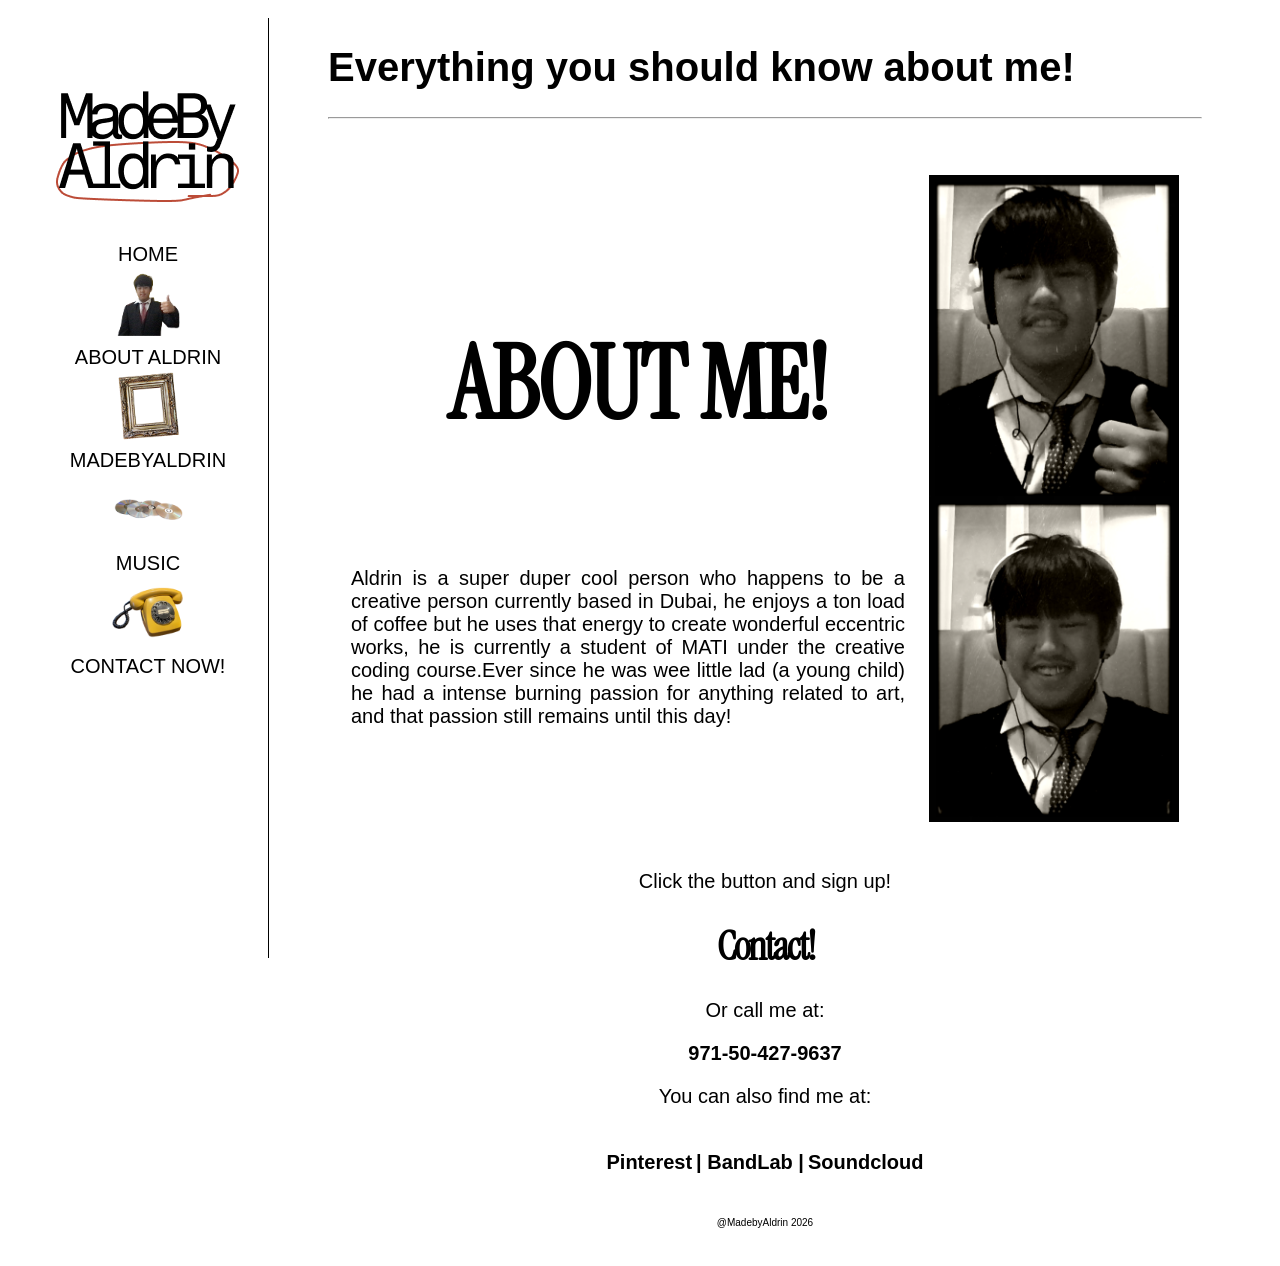
==== about.html @ e799afe7 "Add files via upload" ====
<!DOCTYPE html>
<html lang="en">
<head>
    <link rel="stylesheet" href="design.css" type="text/css">
    <meta charset="UTF-8">
    <meta name="viewport" content="width=device-width, initial-scale=1.0">
    <title>Aldrins Portfolio | Homepage</title>
</head>
<body>
    <div class="side">
        <center>
            <img src="portfolio logo.png" height="200px">
            <br>
            <a href="index.html">HOME</a>
            <br>
            <img src="me.png" height="75px">
            <br>
            <a href="about.html">ABOUT ALDRIN</a>
            <br>
            <img src="gallery.png" height="75px">
            <br>
            <a href="gallery.html">MADEBYALDRIN</a>
            <br>
            <img src="music.png" height="75px">
            <br>
            <a href="music.html">MUSIC</a>
            <br>
            <img src="contact.png" height="75px">
            <br>
            <a href="contact.html">CONTACT NOW!</a>
        </center>
    </div>
    <div style="padding-left: 50px; padding-right: 50px;" class="content">
        <h1>Everything you should know about me!</h1>
        <hr>
        <br>
        <table>
            <tr>
                <td>
                    <h1 style="font-size: 500;" class="myfont1">ABOUT ME!</h1>
                    <p style="padding-top: 50px; padding-right: 20px;">Aldrin is a super duper cool person who happens to be a creative person currently based in Dubai, he enjoys a ton load of coffee but he uses that energy to create wonderful eccentric works, he is currently a student of MATI under the creative coding course.Ever since he was wee little lad (a young child) he had a intense burning passion for anything related to art, and that passion still remains until this day!</p>
                </td>
                <td>
                    <img src="me!!.png" width="250">
                </td>
            </tr>
        </table>
        <center>
            <p>Click the button and sign up!</p>
            <h1><a href="contact.html" style="font-size: 40px;" class="myfont1">Contact!</a></h1>
            <p>Or call me at:</p>
            <p><b>971-50-427-9637</b></p>
            <p>You can also find me at:</p>
            <table>
                <tr>
                    <th><a href="https://www.pinterest.com/quietkidwhossupercool/">Pinterest</a></th>
                    <th> | <a href="https://www.bandlab.com/somekidwhosabard">BandLab</a> | </th>
                    <th><a href="https://on.soundcloud.com/zziywhe92aCSha3gxk">Soundcloud</a></th>
                </tr>
            </table>
        </center>
        <footer>
            <p>@MadebyAldrin 2026</p>
        </footer>
    </div>
</body>
</html>
---- design.css ----
@font-face  {
    font-family: myFont;
    src: url(InstrumentSerif-Regular.ttf);
}
.myfont1{
    font-family: myFont;
    font-size: 100px;
    letter-spacing: -2px;
    text-align: center;
}

body{
    color: black;
    background-color: white;
    font-size: 20px;
    font-family: 'Franklin Gothic Medium', 'Arial Narrow', Arial, sans-serif;
    padding: 10px;
    text-align: justify;
    padding-left: 20px;
    padding-right: 20px;
}
.side{
    height: 100%;
    width: 200px;
    position: fixed;
    background-color: white;
    overflow-x: hidden;
    padding: 20px;
    border-right: 1px solid black;
}

a{
    color: black;
    font-family: 'Franklin Gothic Medium', 'Arial Narrow', Arial, sans-serif;
    text-decoration: none;
}
a:hover{
    color: #BC4C38;
}

.border{
    border: 1px solid black;
}

.content{
    margin-left: 250px;
}

.scroll {
    overflow: auto;
    white-space: nowrap;
    padding: 10px;
}

footer{
    text-align: center;
    font-size: 10px;
    padding: 10px;
}

table{
    border: none;
    padding: 20px;
}

.forheaders{
    text-align: center;
}
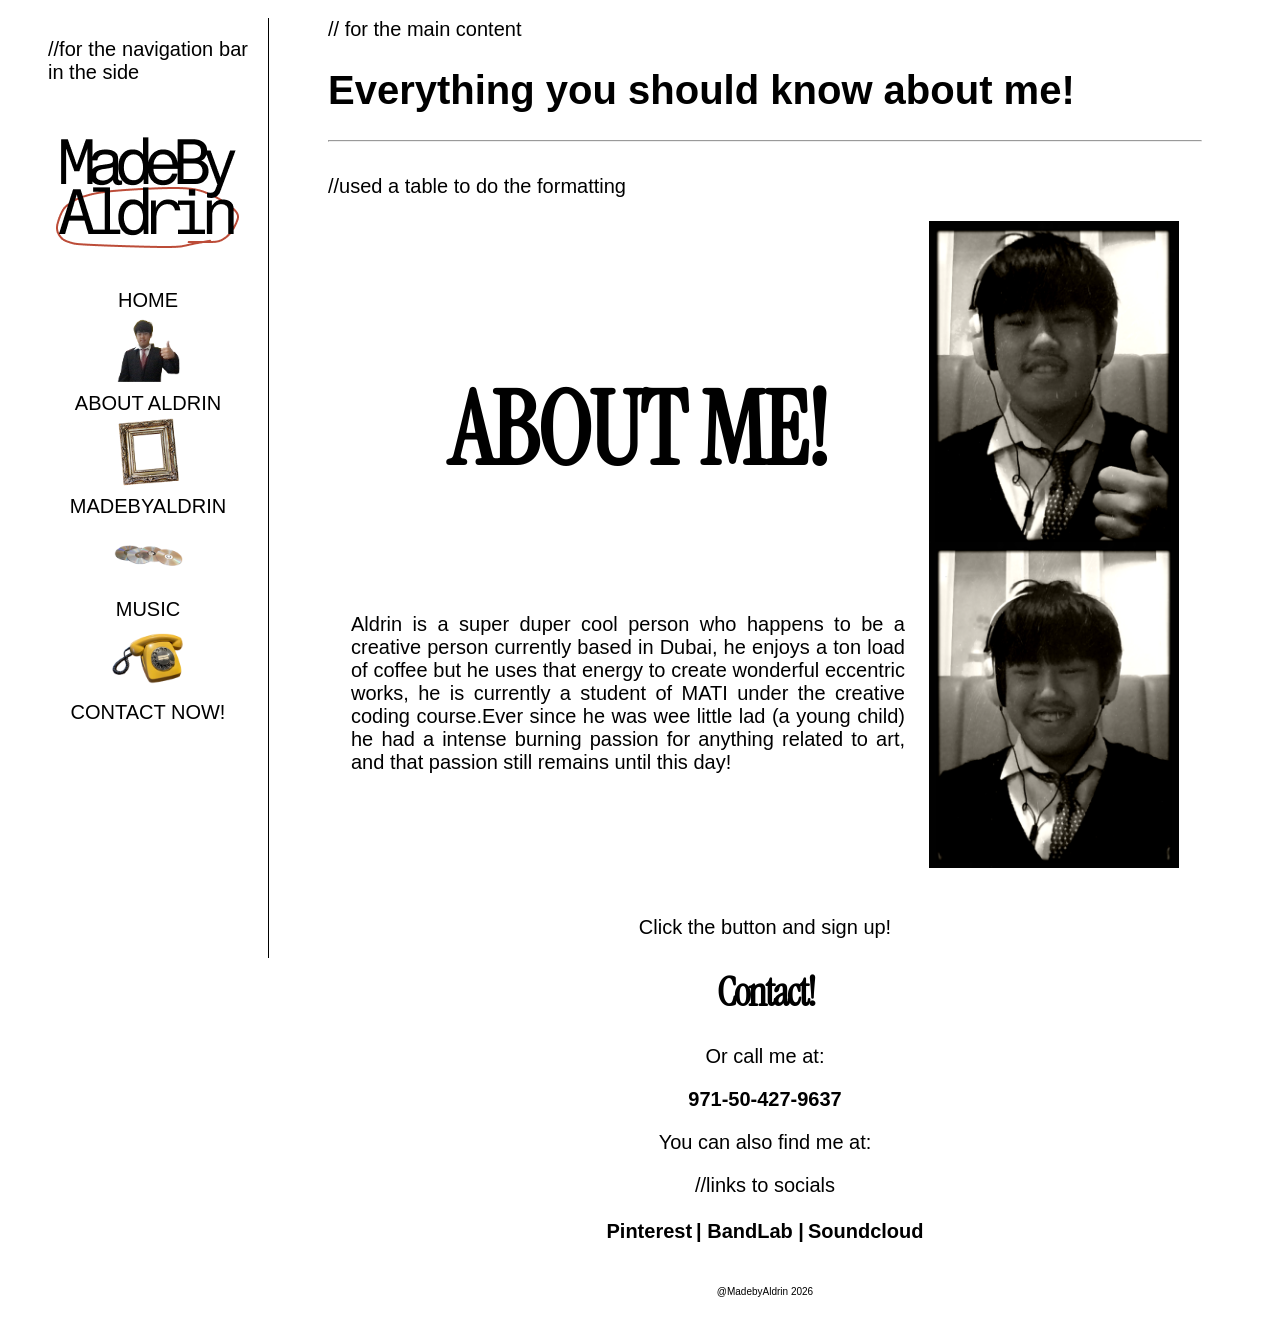
==== commit 372923ac: "Update about.html" ====
--- a/about.html
+++ b/about.html
@@ -7,7 +7,7 @@
     <title>Aldrins Portfolio | Homepage</title>
 </head>
 <body>
-    <div class="side">
+    <div class="side">//for the navigation bar in the side
         <center>
             <img src="portfolio logo.png" height="200px">
             <br>
@@ -30,11 +30,11 @@
             <a href="contact.html">CONTACT NOW!</a>
         </center>
     </div>
-    <div style="padding-left: 50px; padding-right: 50px;" class="content">
+    <div style="padding-left: 50px; padding-right: 50px;" class="content">// for the main content
         <h1>Everything you should know about me!</h1>
         <hr>
         <br>
-        <table>
+        <table>//used a table to do the formatting
             <tr>
                 <td>
                     <h1 style="font-size: 500;" class="myfont1">ABOUT ME!</h1>
@@ -51,7 +51,7 @@
             <p>Or call me at:</p>
             <p><b>971-50-427-9637</b></p>
             <p>You can also find me at:</p>
-            <table>
+            <table>//links to socials
                 <tr>
                     <th><a href="https://www.pinterest.com/quietkidwhossupercool/">Pinterest</a></th>
                     <th> | <a href="https://www.bandlab.com/somekidwhosabard">BandLab</a> | </th>
@@ -64,4 +64,4 @@
         </footer>
     </div>
 </body>
-</html>+</html>
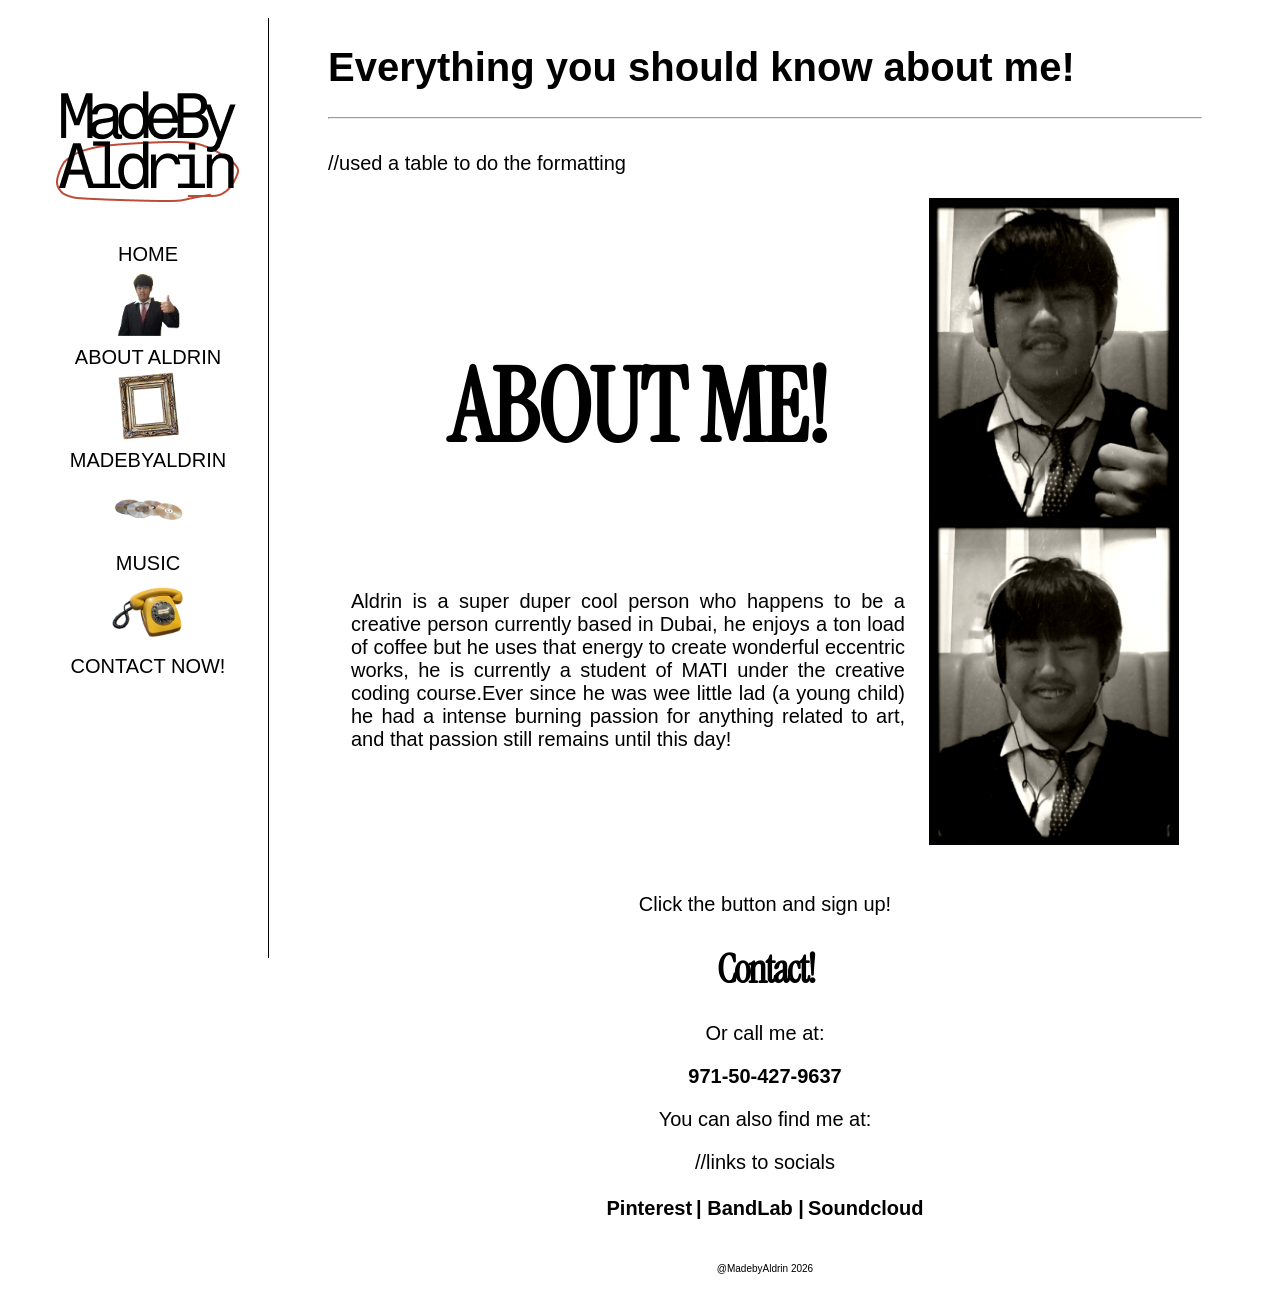
==== commit fe7a0720: "Update about.html" ====
--- a/about.html
+++ b/about.html
@@ -7,7 +7,7 @@
     <title>Aldrins Portfolio | Homepage</title>
 </head>
 <body>
-    <div class="side">//for the navigation bar in the side
+    <div class="side"><!--for the navigation bar in the side-->
         <center>
             <img src="portfolio logo.png" height="200px">
             <br>
@@ -30,8 +30,8 @@
             <a href="contact.html">CONTACT NOW!</a>
         </center>
     </div>
-    <div style="padding-left: 50px; padding-right: 50px;" class="content">// for the main content
-        <h1>Everything you should know about me!</h1>
+    <div style="padding-left: 50px; padding-right: 50px;" class="content"><!--for the main content-->
+        <h1>Everything you should know about me!</h1> <!--this is one of the more simple webpage-->
         <hr>
         <br>
         <table>//used a table to do the formatting
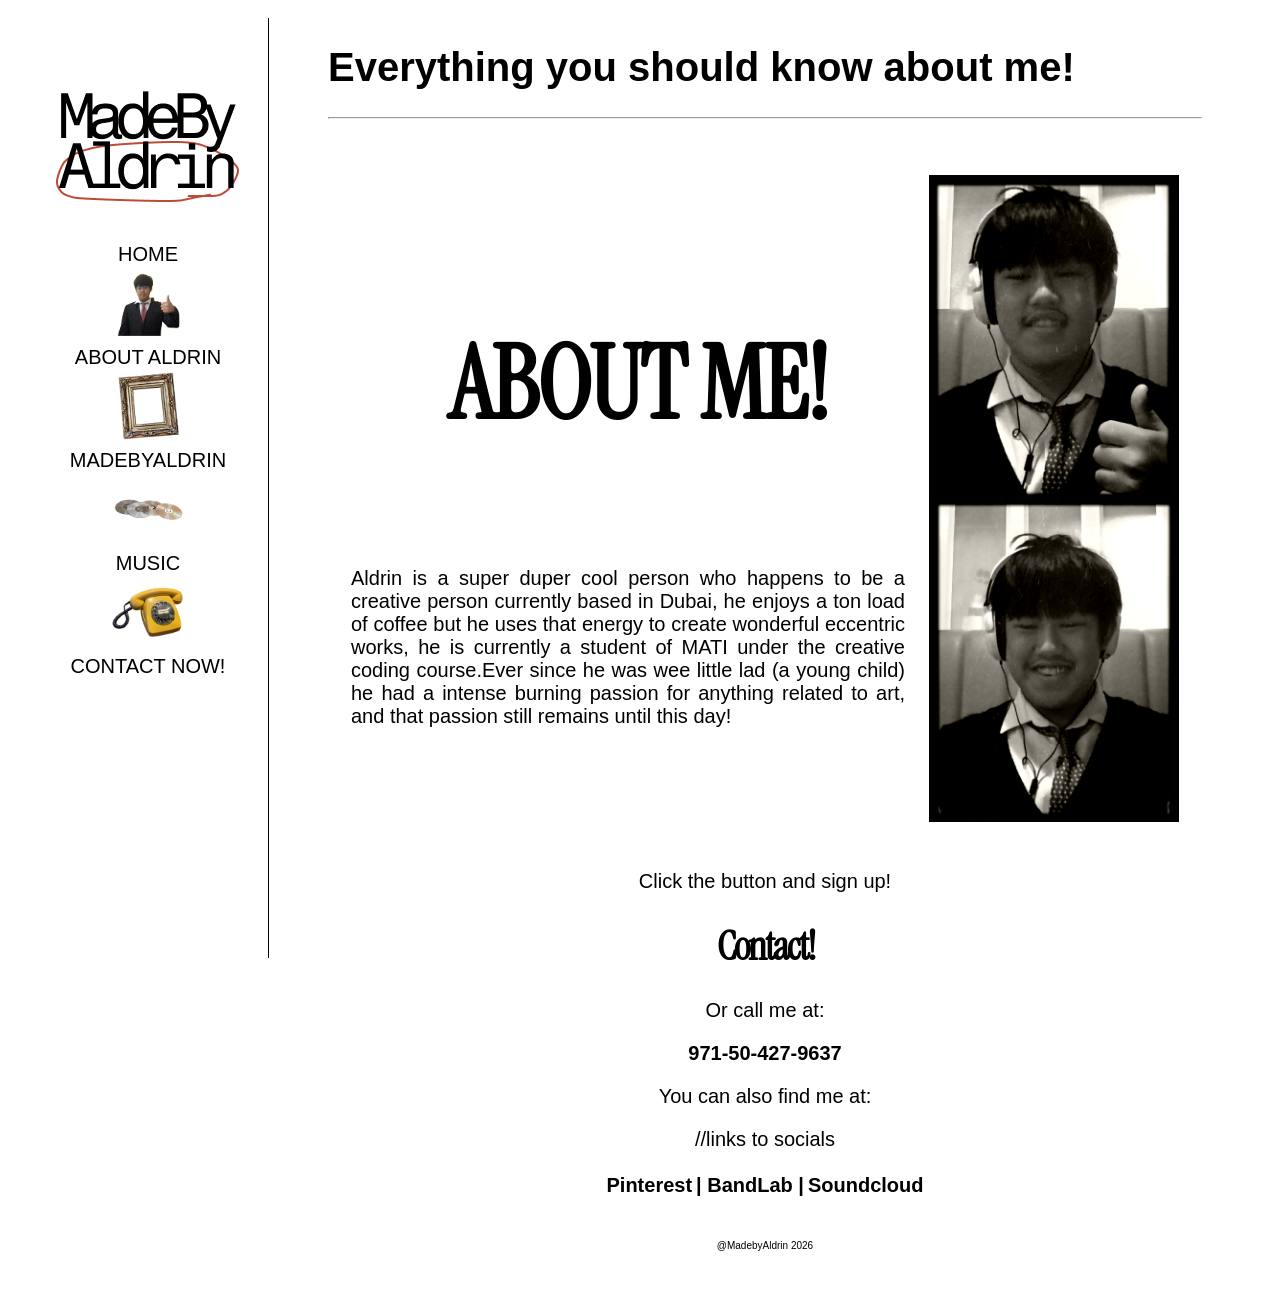
==== commit c3424bdf: "Update about.html" ====
--- a/about.html
+++ b/about.html
@@ -34,7 +34,7 @@
         <h1>Everything you should know about me!</h1> <!--this is one of the more simple webpage-->
         <hr>
         <br>
-        <table>//used a table to do the formatting
+        <table><!--used a table to do the formatting-->
             <tr>
                 <td>
                     <h1 style="font-size: 500;" class="myfont1">ABOUT ME!</h1>
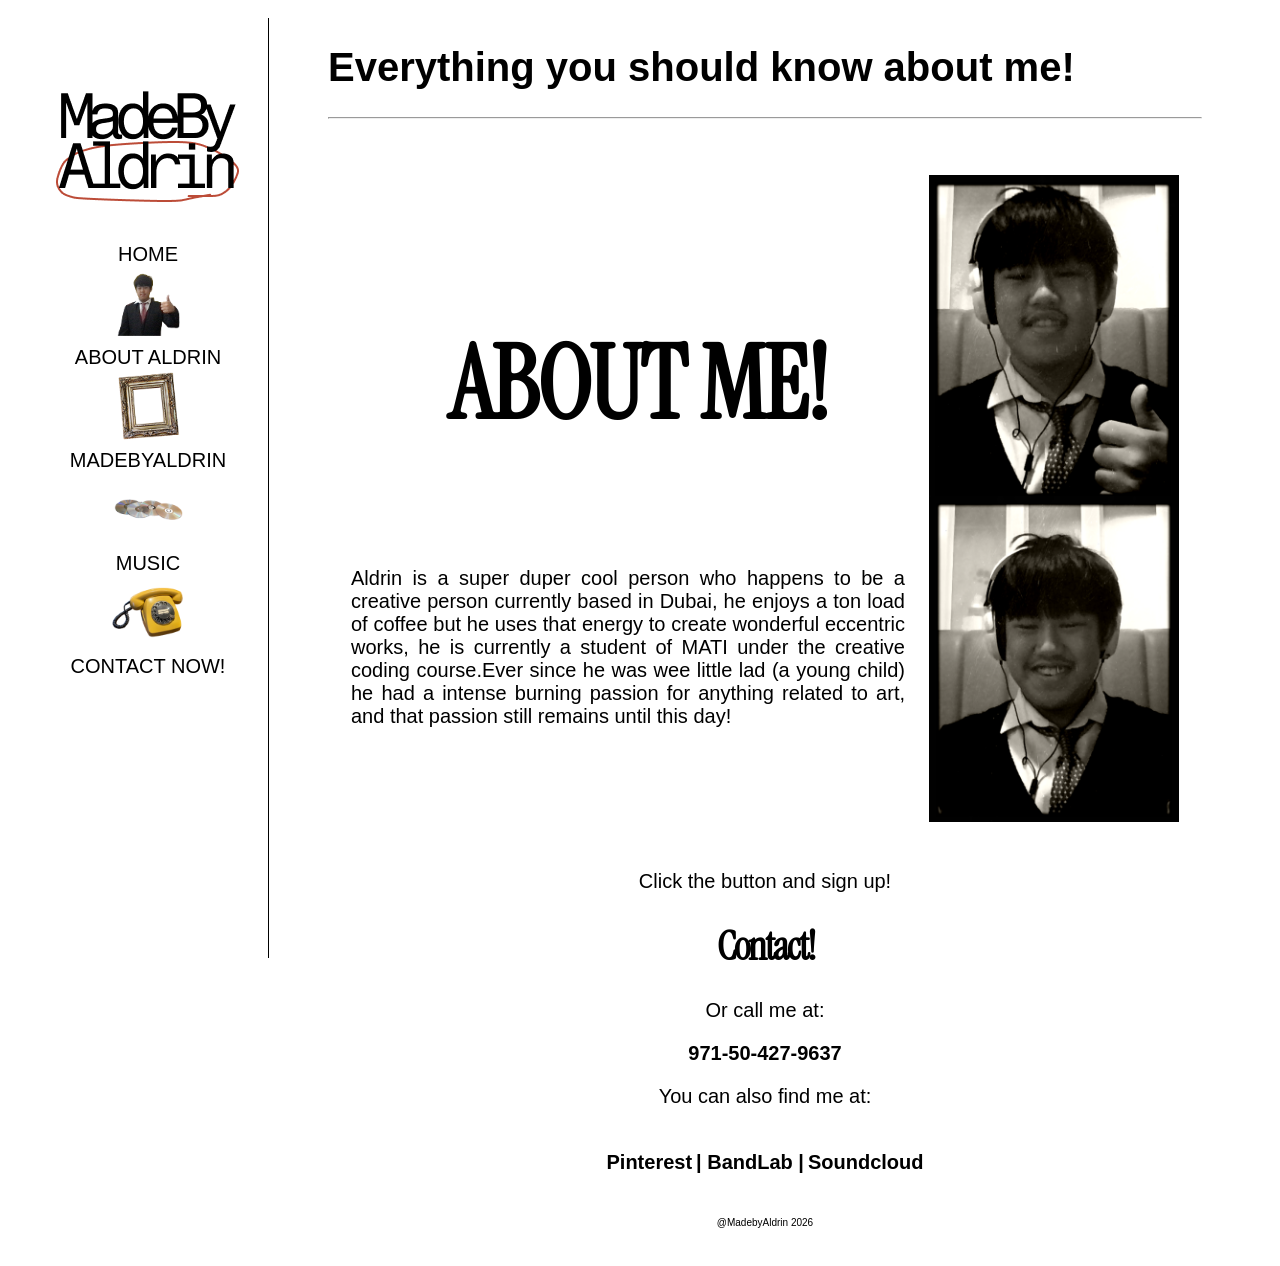
==== commit 915c9a5b: "Update about.html" ====
--- a/about.html
+++ b/about.html
@@ -51,7 +51,7 @@
             <p>Or call me at:</p>
             <p><b>971-50-427-9637</b></p>
             <p>You can also find me at:</p>
-            <table>//links to socials
+            <table><!--my socials-->
                 <tr>
                     <th><a href="https://www.pinterest.com/quietkidwhossupercool/">Pinterest</a></th>
                     <th> | <a href="https://www.bandlab.com/somekidwhosabard">BandLab</a> | </th>
